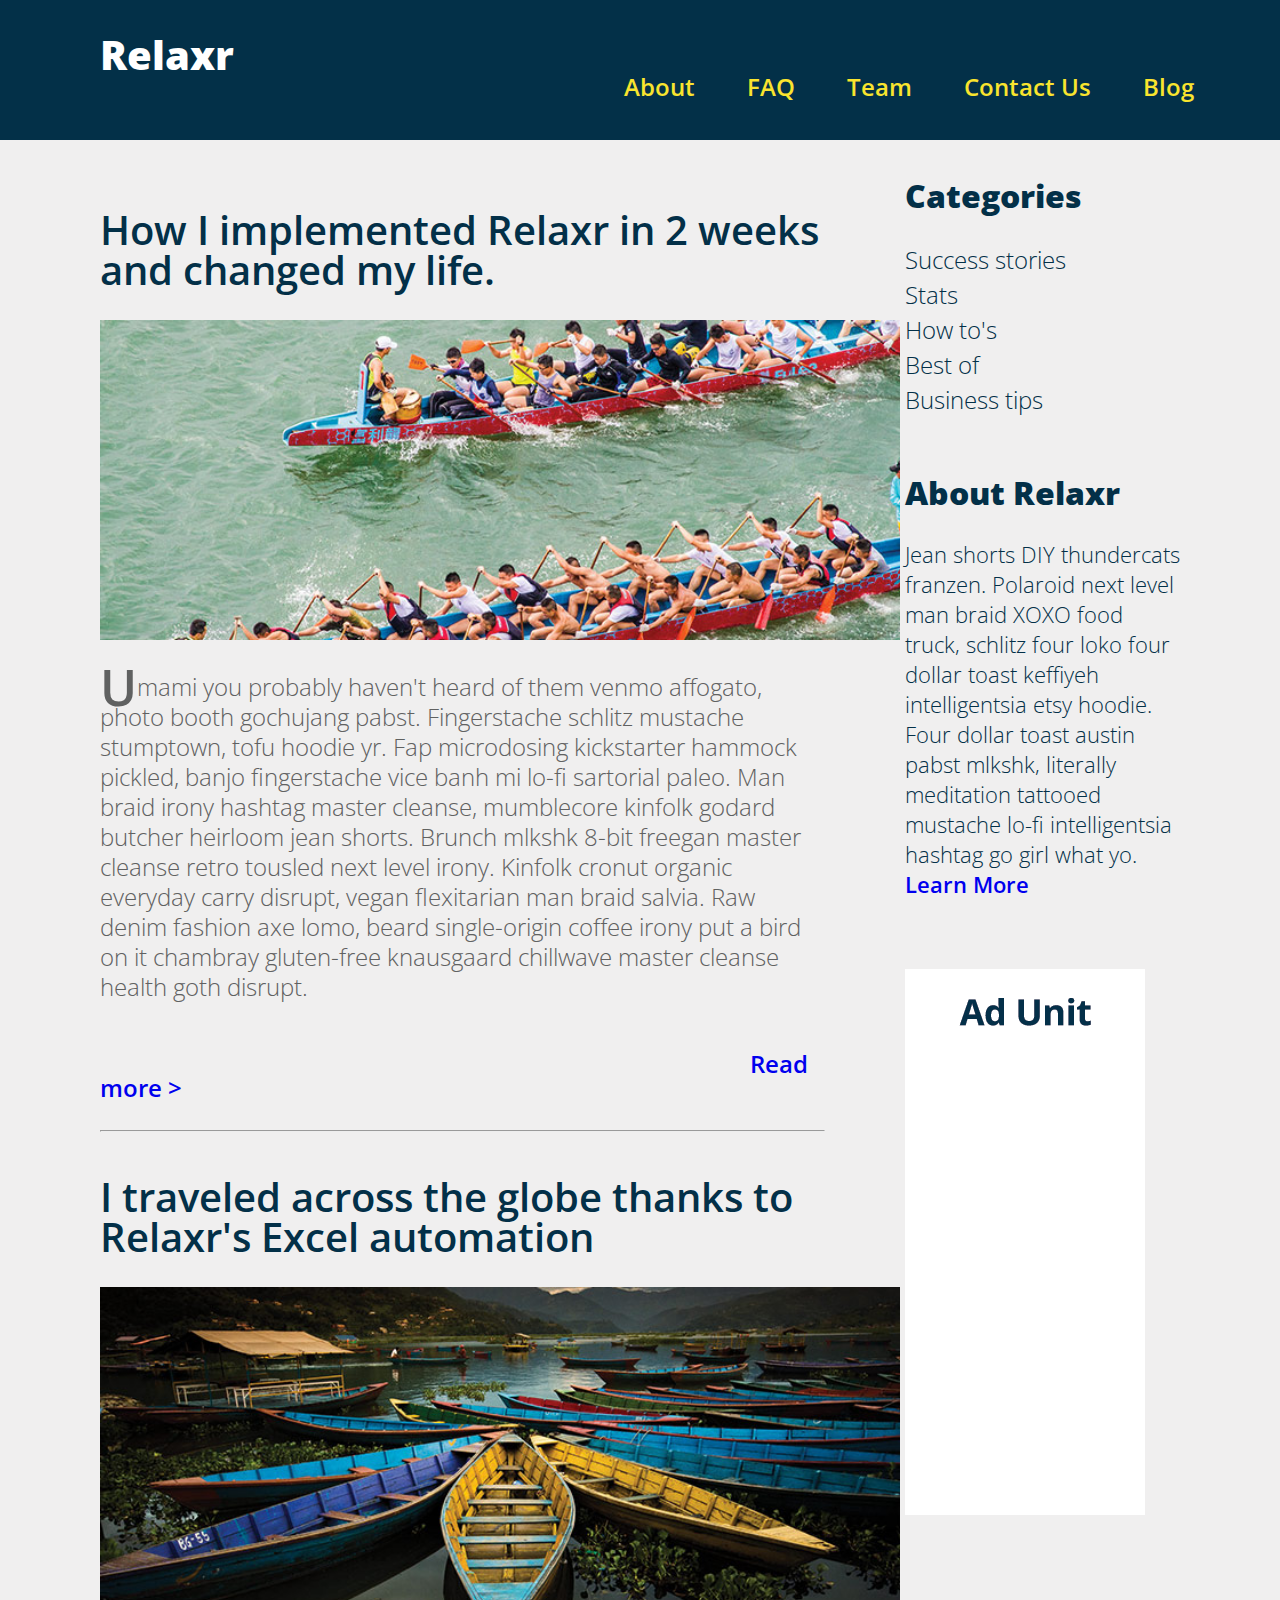
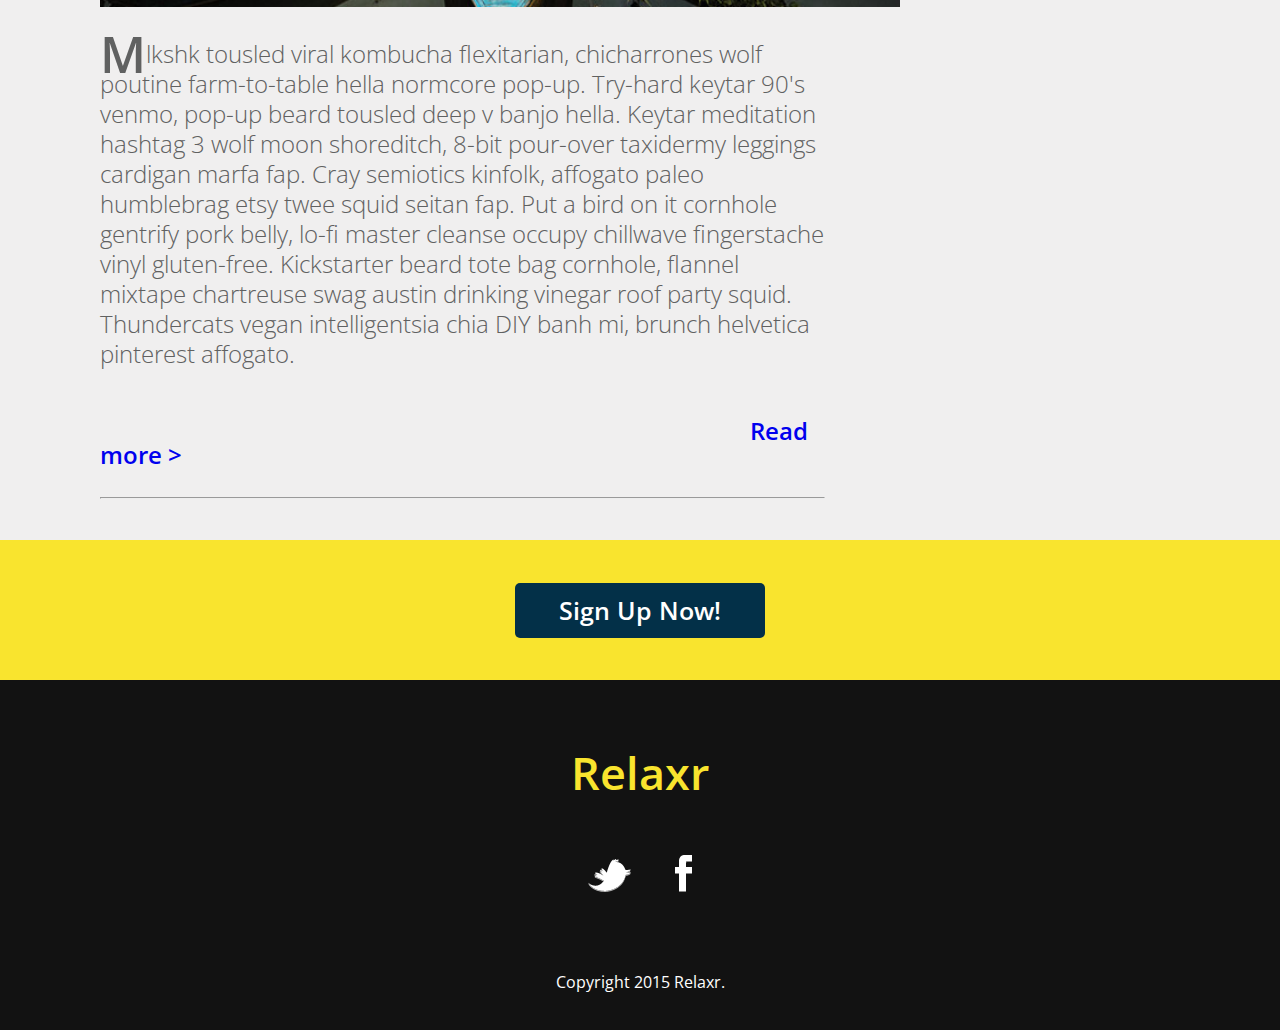
==== homework_relaxr_blog/index.html @ 43042137 "Added files for homework_relaxr_blog" ====
<!DOCTYPE html>
<html lang="en">
<head>
	<meta charset="UTF-8">
	<title>homework-relaxr</title>
	<link rel="stylesheet" href="css/reset.css">
	<link rel="stylesheet" href="css/reset.css">
	<link rel="stylesheet" href="css/style.css">
	<link href='https://fonts.googleapis.com/css?family=Open+Sans:300italic,300,600,800' rel='stylesheet' type='text/css'>
</head>
<body>
	<div id="box1">
			<header>
				<h1>Relaxr</h1>
			</header>
			<nav>
				<ul>
					<li><a href="FEWD/workspace/Week_02_Styling_homework_relaxr_landing/index.html">About</a></li>
					<li><a href="#">FAQ</a></li>
					<li><a href="#">Team</a></li>
					<li><a href="#">Contact Us</a></li>
					<li><a href="index.html">Blog</a></li>
				</ul>
	</div>

	<div id="box2">
		<div id="aside">
			<h3>Categories</h3>
			<ul>
				<li>Success stories</li>
				<li>Stats</li>
				<li>How to's</li>
				<li>Best of</li>
				<li>Business tips</li>
			</ul>	
			<h3>About Relaxr</h3>
			<p>Jean shorts DIY thundercats franzen. Polaroid next level man braid XOXO food truck, schlitz four loko four dollar toast keffiyeh intelligentsia etsy hoodie. Four dollar toast austin pabst mlkshk, literally meditation tattooed mustache lo-fi intelligentsia hashtag go girl what yo.
			<a href="#">Learn More</a>
			</p>
			
			<img src="images/ad-unit.png">

		</div>	

		<div id="blog">
			<h2>How I implemented Relaxr in 2 weeks and changed my life.</h2>
			<img src="images/blog_photo1.jpg">
			<p><span class="firstLetter">U</span><span>mami you probably haven't heard of them venmo affogato, photo booth gochujang pabst. Fingerstache schlitz mustache stumptown, tofu hoodie yr. Fap microdosing kickstarter hammock pickled, banjo fingerstache vice banh mi lo-fi sartorial paleo. Man braid irony hashtag master cleanse, mumblecore kinfolk godard butcher heirloom jean shorts. Brunch mlkshk 8-bit freegan master cleanse retro tousled next level irony. Kinfolk cronut organic everyday carry disrupt, vegan flexitarian man braid salvia. Raw denim fashion axe lomo, beard single-origin coffee irony put a bird on it chambray gluten-free knausgaard chillwave master cleanse health goth disrupt.</span>
			</p>
			<h4><a href="#">Read more ></a></h4>	

			<hr>

			<h2>I traveled across the globe thanks to Relaxr's Excel automation</h2>
			<img src="images/blog_photo2.jpg">
			<p><span class="firstLetter">M</span><span>lkshk tousled viral kombucha flexitarian, chicharrones wolf poutine farm-to-table hella normcore pop-up. Try-hard keytar 90's venmo, pop-up beard tousled deep v banjo hella. Keytar meditation hashtag 3 wolf moon shoreditch, 8-bit pour-over taxidermy leggings cardigan marfa fap. Cray semiotics kinfolk, affogato paleo humblebrag etsy twee squid seitan fap. Put a bird on it cornhole gentrify pork belly, lo-fi master cleanse occupy chillwave fingerstache vinyl gluten-free. Kickstarter beard tote bag cornhole, flannel mixtape chartreuse swag austin drinking vinegar roof party squid. Thundercats vegan intelligentsia chia DIY banh mi, brunch helvetica pinterest affogato.</span>
			</p>
			<h4><a href="#">Read more ></a></h4>

			<hr>
		</div>

	</div>

	<div id="box3">
	
			<div class="signupbutton">
				<a href="#" class="signup">Sign Up Now!</a>
			</div>
	</div>
	<div id="box4">
		<h2>Relaxr</h2>
			<div class="icons">
				<div id="icons"><a href="#"><img src="images/twitter.png"></a></div>
				<div id="icons"><a href="#"><img src="images/facebook.png"></a></div>
			</div>
		<p>Copyright 2015 Relaxr.</p>
	</div>
</body>
</html>

<script>
function myFunction() {
    alert("You're All Signed Up!");
}
</script>
---- homework_relaxr_blog/css/style.css ----
/*
Project Name: homework_relaxr_blog
Client: Relaxr
Author: Amanda Lenhart
Developer: GA Los Angeles
*/


/******************************************
/* SETUP
/*******************************************/

/* Box Model Hack */
* {
     -moz-box-sizing: border-box; /* Firexfox */
     -webkit-box-sizing: border-box; /* Safari/Chrome/iOS/Android */
     box-sizing: border-box; /* IE */
}

body {
  font-family: 'Open Sans', sans-serif;
}

#box1 {
  height: 140px;
  background-color: #033048;
}

header {
  font-weight: 800;
  font-size: 40px;
  padding-top: 35px;
  padding-left: 100px;
  color: white;
}

#box1 ul {
  padding-left: 600px;
}

#box1 ul li {
  list-style-type: none;
  display: inline;
  text-decoration: none;
}
#box1 ul li a {
  text-decoration: none;
  font-size: 24px;
  font-weight: 600;
  padding: .2em 1em;
  color: #f9e42e;
}

#aside {
  width: 375px;
  height: 800px;
  background-color: #f0efef;
  float: right;
  padding-top: 40px;
  padding-left: 0px;
  color: #033048;
}

#aside h3 {
  font-size: 32px;
  font-weight: 800;
  padding-bottom: 30px;
}

#aside ul {
  text-decoration: none;
  font-size: 24px;
  font-weight: 300;
  padding-bottom: 60px;
  line-height: 35px;
}

#aside p {
  font-size: 22px;
  font-weight: 300;
  padding-right: 100px;
  line-height: 30px;
}
#aside a {
  font-size: 22px;
  font-weight: 600;
  padding-top: -20px;
}

#aside img {
  padding-top: 70px;
}

#box2 {
  height: 2000px;
  background-color: #f0efef;
}

#blog {
  padding-left: 100px;
  padding-top: 70px;
  padding-right: 455px;
}

#blog h2 {
  font-weight: 600;
  font-size: 40px;
  color: #033048;
}

#blog p {
  font-size: 24px;
  font-weight: 300;
  padding-top: 30px;
  line-height: 30px;
  color: #606161;
}

#box2 h4 {
  font-size: 24px;
  font-weight: 600;
  padding-top: 50px;
}

#box2 a {
  text-decoration: none;
}

#blog img {
  padding-top: 30px;
  width: 800px;
}

#blog a {
  padding-left: 650px;
}

hr {
  margin-top: 30px;
  margin-bottom: 45px;
}

#box3 {
  background-color: #f9e42e;
  height: 140px;
}
.signupbutton {
  margin: 0 auto;
  width: 300px;
  padding-top: 43px;
  padding-left: 25px;
}
.signup {
  margin: 0 auto;
  display: block;
  height: 55px;
  width: 250px;
  background: #033048;
  color: white;
  text-align: center;
  display: table-cell;
  vertical-align: middle;
  font-weight: 600;
  border-radius: 5px;
  font-size: 25px;
  text-decoration: none;
}
#box4 {
  height: 350px;
  background-color: #121212
;
}
#box4 h2 {
  text-align: center;
  color: #f9e42e;
  font-weight: 600;
  font-size: 45px;
  padding-top: 70px;
}
#icons {
  display: inline-block;
  padding: 20px;
}
.icons {
  text-align: center;
  padding-top: 40px;
}
#box4 p {
  text-align: center;
  color: white;
  padding-top: 60px;
}

#box1 a:hover {
  color: white;
}

#box2 a:hover {
  color: #f9e42e;
}

.firstLetter {
  float: left;
  font-size: 50px;
  font-weight: 600;
}
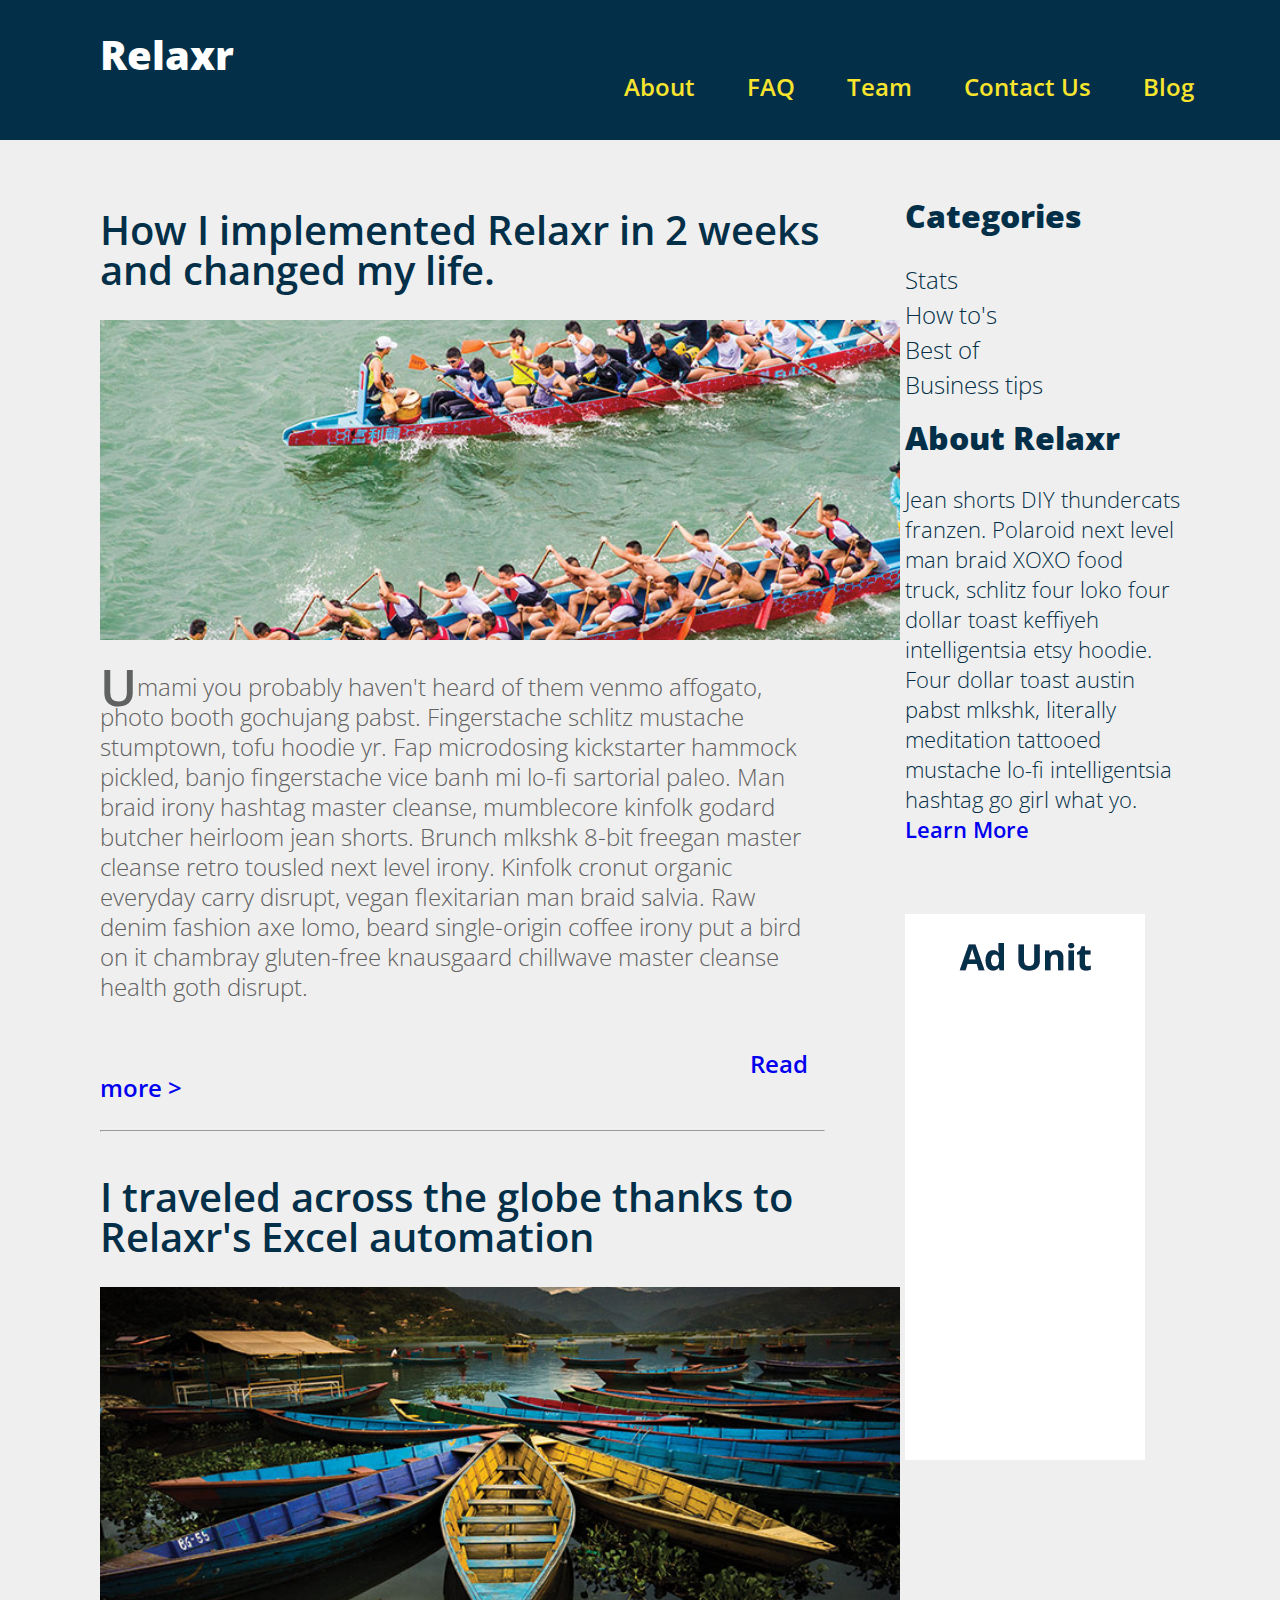
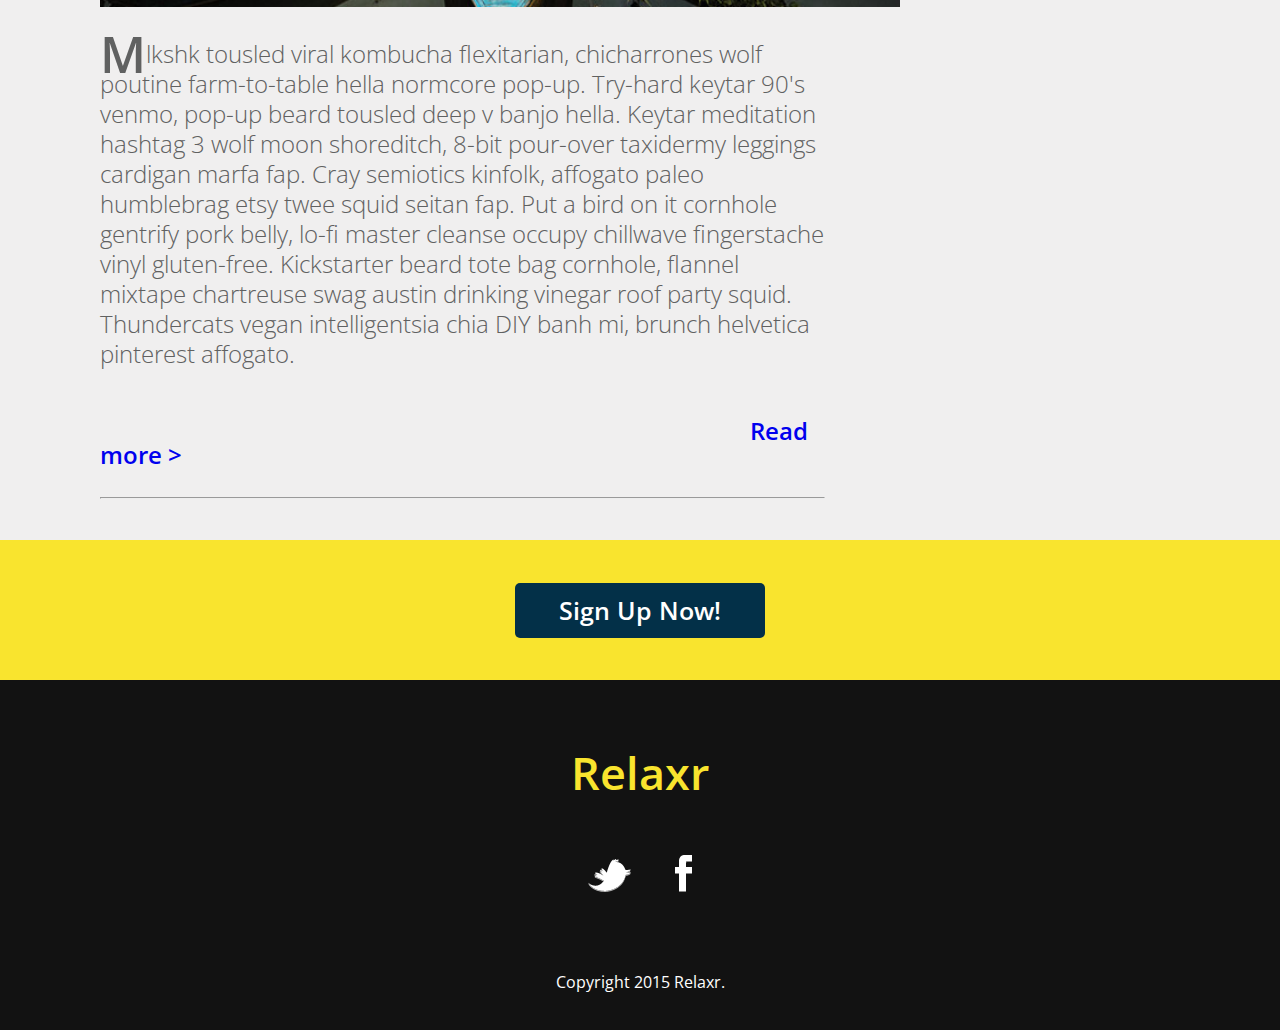
==== commit e334ebda: "Added <a> to Categories aside bar" ====
--- a/homework_relaxr_blog/index.html
+++ b/homework_relaxr_blog/index.html
@@ -15,7 +15,7 @@
 			</header>
 			<nav>
 				<ul>
-					<li><a href="FEWD/workspace/Week_02_Styling_homework_relaxr_landing/index.html">About</a></li>
+					<li><a href="../homework_relaxr_landing/index.html">About</a></li>
 					<li><a href="#">FAQ</a></li>
 					<li><a href="#">Team</a></li>
 					<li><a href="#">Contact Us</a></li>
@@ -27,11 +27,11 @@
 		<div id="aside">
 			<h3>Categories</h3>
 			<ul>
-				<li>Success stories</li>
-				<li>Stats</li>
-				<li>How to's</li>
-				<li>Best of</li>
-				<li>Business tips</li>
+				<li><a href="#"Success stories</a></li>
+				<li><a href="#">Stats</a></li>
+				<li><a href="#">How to's</a></li>
+				<li><a href="#">Best of</a></li>
+				<li><a href="#">Business tips</a></li>
 			</ul>	
 			<h3>About Relaxr</h3>
 			<p>Jean shorts DIY thundercats franzen. Polaroid next level man braid XOXO food truck, schlitz four loko four dollar toast keffiyeh intelligentsia etsy hoodie. Four dollar toast austin pabst mlkshk, literally meditation tattooed mustache lo-fi intelligentsia hashtag go girl what yo.
--- a/homework_relaxr_blog/css/style.css
+++ b/homework_relaxr_blog/css/style.css
@@ -65,14 +65,15 @@
   font-size: 32px;
   font-weight: 800;
   padding-bottom: 30px;
-}
-
-#aside ul {
+  padding-top: 20px;
+}
+
+#aside ul li a {
   text-decoration: none;
   font-size: 24px;
   font-weight: 300;
-  padding-bottom: 60px;
   line-height: 35px;
+  color: #033048;
 }
 
 #aside p {
